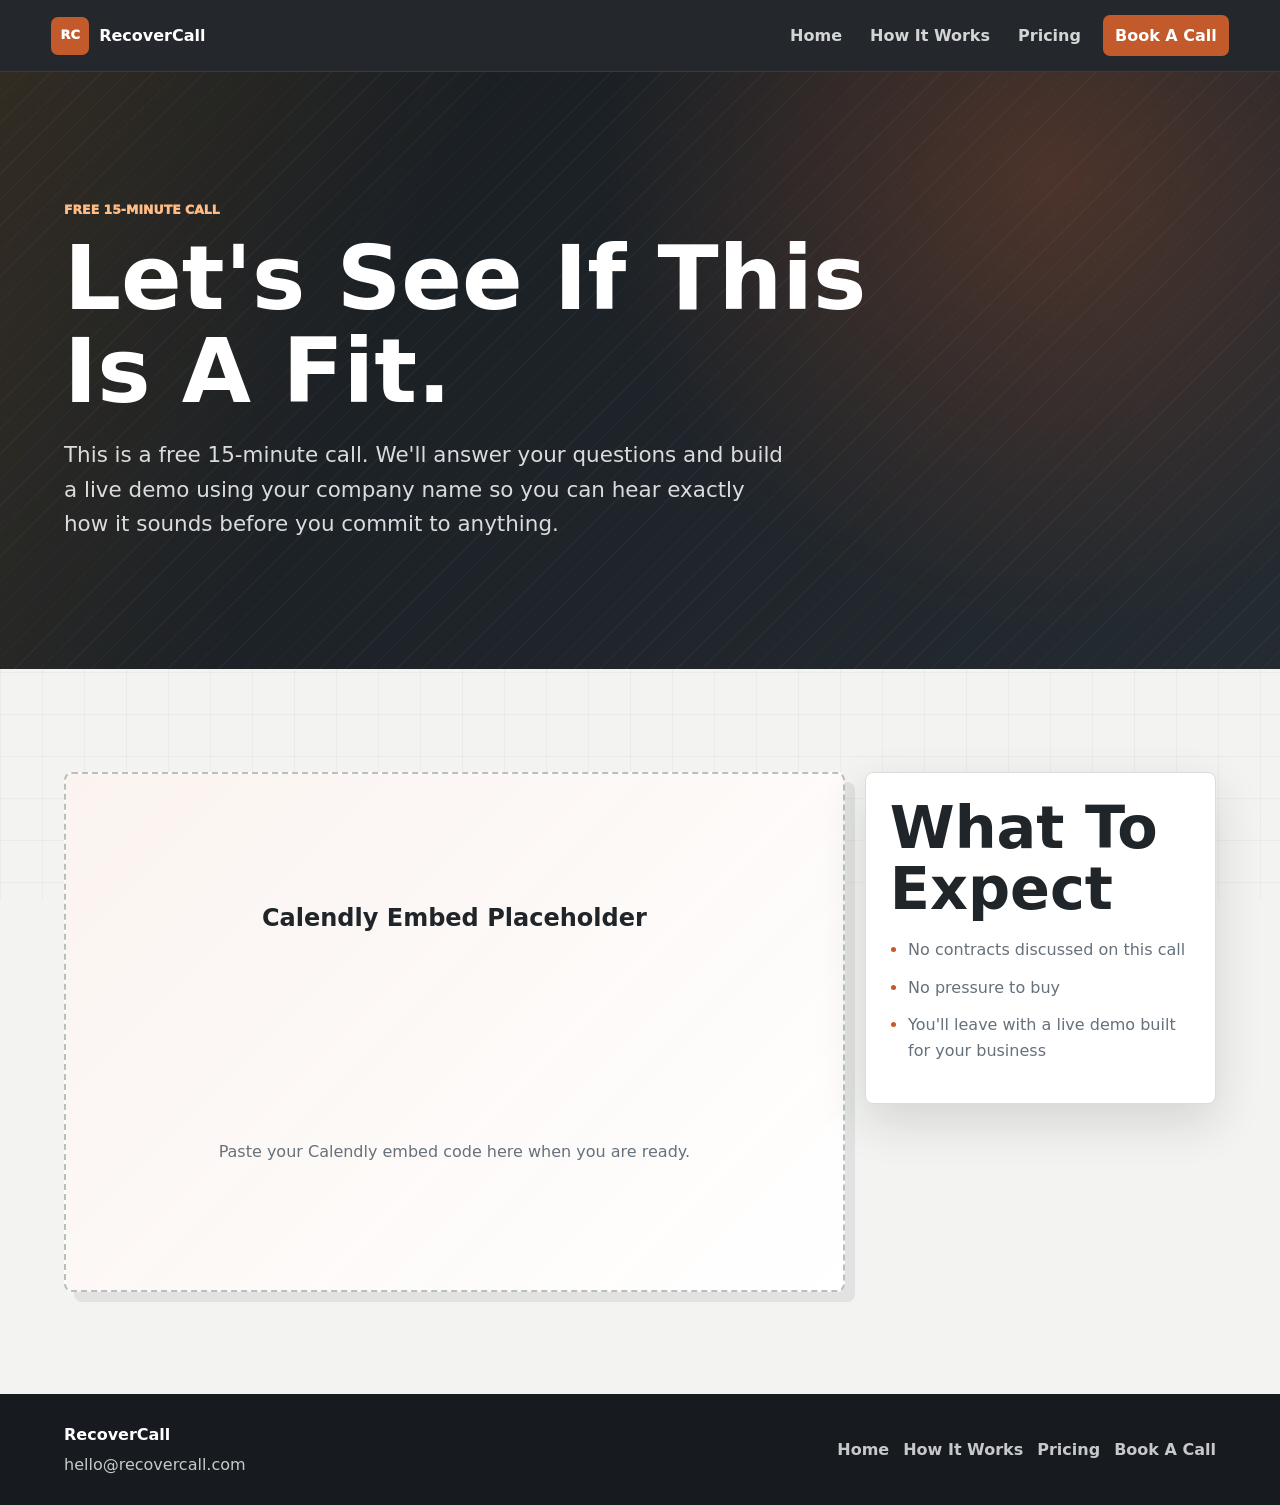
==== book-a-call.html @ a816d2b3 "Add files via upload" ====
<!doctype html>
<html lang="en">
  <head>
    <meta charset="utf-8" />
    <meta name="viewport" content="width=device-width, initial-scale=1" />
    <title>Book A Call | RecoverCall</title>
    <meta
      name="description"
      content="Book a free 15-minute call with RecoverCall and hear a live demo for your HVAC company."
    />
    <link rel="stylesheet" href="styles.css" />
  </head>
  <body>
    <header class="site-header">
      <a class="brand" href="index.html" aria-label="RecoverCall home">
        <span class="brand-mark">RC</span>
        <span>RecoverCall</span>
      </a>
      <button class="menu-toggle" type="button" aria-expanded="false" aria-controls="site-nav">
        <span class="sr-only">Toggle navigation</span>
        <span></span>
        <span></span>
        <span></span>
      </button>
      <nav id="site-nav" class="site-nav" aria-label="Primary navigation">
        <a href="index.html">Home</a>
        <a href="how-it-works.html">How It Works</a>
        <a href="pricing.html">Pricing</a>
        <a class="nav-cta" href="book-a-call.html">Book A Call</a>
      </nav>
    </header>

    <main>
      <section class="page-hero dark-section">
        <p class="eyebrow">Free 15-minute call</p>
        <h1>Let's See If This Is A Fit.</h1>
        <p class="lead">
          This is a free 15-minute call. We'll answer your questions and build a
          live demo using your company name so you can hear exactly how it sounds
          before you commit to anything.
        </p>
      </section>

      <section class="section booking-layout">
        <div class="calendar-placeholder">
          <!-- REPLACE WITH CALENDLY EMBED CODE -->
          <strong>Calendly Embed Placeholder</strong>
          <p>Paste your Calendly embed code here when you are ready.</p>
        </div>
        <aside class="call-notes">
          <h2>What To Expect</h2>
          <ul class="check-list">
            <li>No contracts discussed on this call</li>
            <li>No pressure to buy</li>
            <li>You'll leave with a live demo built for your business</li>
          </ul>
        </aside>
      </section>
    </main>

    <footer class="site-footer">
      <div>
        <strong>RecoverCall</strong>
        <p>hello@recovercall.com</p>
      </div>
      <nav aria-label="Footer navigation">
        <a href="index.html">Home</a>
        <a href="how-it-works.html">How It Works</a>
        <a href="pricing.html">Pricing</a>
        <a href="book-a-call.html">Book A Call</a>
      </nav>
    </footer>
    <script src="script.js"></script>
  </body>
</html>
---- styles.css ----
:root {
  color-scheme: light;
  --charcoal: #171b1f;
  --slate: #242b31;
  --ink: #20252a;
  --muted: #66717b;
  --paper: #f3f4f2;
  --panel: #ffffff;
  --line: #d9ddd8;
  --accent: #c25a2c;
  --accent-dark: #9f4520;
  --amber: #f3a33a;
  --success: #2f6f5e;
  --shadow: 0 18px 48px rgba(23, 27, 31, 0.14);
  --hard-shadow: 10px 10px 0 rgba(23, 27, 31, 0.08);
}

* {
  box-sizing: border-box;
}

html {
  scroll-behavior: smooth;
}

body {
  margin: 0;
  color: var(--ink);
  background: var(--paper);
  font-family:
    Inter, ui-sans-serif, system-ui, -apple-system, BlinkMacSystemFont, "Segoe UI",
    sans-serif;
  line-height: 1.6;
}

body::before {
  position: fixed;
  inset: 0;
  z-index: -1;
  pointer-events: none;
  content: "";
  background-image:
    linear-gradient(rgba(23, 27, 31, 0.035) 1px, transparent 1px),
    linear-gradient(90deg, rgba(23, 27, 31, 0.035) 1px, transparent 1px);
  background-size: 42px 42px;
}

a {
  color: inherit;
  text-decoration: none;
}

p,
h1,
h2,
h3,
li,
summary {
  overflow-wrap: anywhere;
}

h1,
h2,
h3 {
  margin: 0;
  line-height: 1.04;
  letter-spacing: 0;
}

h1 {
  max-width: 980px;
  font-size: clamp(2.7rem, 7vw, 5.9rem);
}

h2 {
  max-width: 850px;
  font-size: clamp(2rem, 4.6vw, 4rem);
}

h3 {
  font-size: 1.24rem;
}

p {
  margin: 0;
}

ul {
  padding-left: 1.15rem;
}

li + li {
  margin-top: 0.55rem;
}

.site-header {
  position: fixed;
  top: 0;
  left: 0;
  right: 0;
  z-index: 50;
  display: flex;
  align-items: center;
  justify-content: space-between;
  gap: 22px;
  min-height: 72px;
  padding: 14px clamp(18px, 4vw, 56px);
  color: #fff;
  background: rgba(23, 27, 31, 0.94);
  border-bottom: 1px solid rgba(255, 255, 255, 0.09);
  backdrop-filter: blur(14px);
}

.brand,
.site-nav,
.button-row,
.site-footer nav {
  display: flex;
  align-items: center;
}

.brand {
  flex: 0 0 auto;
  gap: 10px;
  font-weight: 900;
}

.brand-mark {
  display: grid;
  width: 38px;
  height: 38px;
  place-items: center;
  color: #fff;
  background: var(--accent);
  border-radius: 7px;
  font-size: 0.8rem;
  font-weight: 950;
}

.site-nav {
  gap: 4px;
}

.site-nav a {
  min-height: 40px;
  padding: 8px 12px;
  border-radius: 7px;
  color: rgba(255, 255, 255, 0.8);
  font-weight: 800;
}

.site-nav a:hover,
.site-nav a:focus-visible {
  color: #fff;
  background: rgba(255, 255, 255, 0.1);
}

.site-nav .nav-cta {
  margin-left: 6px;
  color: #fff;
  background: var(--accent);
}

.site-nav .nav-cta:hover,
.site-nav .nav-cta:focus-visible {
  background: var(--accent-dark);
}

.menu-toggle {
  display: none;
  width: 44px;
  height: 44px;
  padding: 9px;
  border: 1px solid rgba(255, 255, 255, 0.18);
  border-radius: 7px;
  background: rgba(255, 255, 255, 0.06);
}

.menu-toggle span:not(.sr-only) {
  display: block;
  height: 2px;
  margin: 5px 0;
  background: #fff;
}

.sr-only {
  position: absolute;
  width: 1px;
  height: 1px;
  padding: 0;
  margin: -1px;
  overflow: hidden;
  clip: rect(0, 0, 0, 0);
  white-space: nowrap;
  border: 0;
}

main {
  padding-top: 72px;
}

.dark-section {
  color: #fff;
  background:
    radial-gradient(circle at 82% 18%, rgba(194, 90, 44, 0.28), transparent 28rem),
    linear-gradient(115deg, rgba(243, 163, 58, 0.12), transparent 32%),
    repeating-linear-gradient(135deg, rgba(255, 255, 255, 0.035) 0 1px, transparent 1px 18px),
    linear-gradient(135deg, var(--charcoal), var(--slate));
}

.hero {
  display: grid;
  min-height: calc(100vh - 72px);
  grid-template-columns: minmax(0, 1.04fr) minmax(320px, 0.72fr);
  gap: clamp(32px, 6vw, 76px);
  align-items: center;
  padding: clamp(58px, 8vw, 110px) clamp(18px, 5vw, 72px);
}

.page-hero {
  padding: clamp(70px, 10vw, 128px) clamp(18px, 5vw, 72px);
}

.page-hero h1 {
  max-width: 900px;
}

.hero-copy,
.page-hero {
  position: relative;
}

.eyebrow {
  margin: 0 0 12px;
  color: var(--accent);
  font-size: 0.78rem;
  font-weight: 950;
  letter-spacing: 0;
  text-transform: uppercase;
}

.dark-section .eyebrow {
  color: #ffbc86;
}

.lead {
  max-width: 720px;
  margin-top: 20px;
  color: rgba(255, 255, 255, 0.84);
  font-size: clamp(1.08rem, 2vw, 1.34rem);
}

.trust-strip {
  display: flex;
  flex-wrap: wrap;
  gap: 8px;
  margin-top: 24px;
}

.trust-strip span {
  display: inline-flex;
  min-height: 34px;
  align-items: center;
  padding: 6px 10px;
  color: #fff;
  border: 1px solid rgba(255, 255, 255, 0.16);
  border-radius: 7px;
  background: rgba(255, 255, 255, 0.08);
  font-size: 0.88rem;
  font-weight: 850;
}

.button-row {
  flex-wrap: wrap;
  gap: 12px;
  margin-top: 32px;
}

.button {
  display: inline-flex;
  min-height: 50px;
  align-items: center;
  justify-content: center;
  padding: 12px 18px;
  border: 1px solid transparent;
  border-radius: 7px;
  font-weight: 950;
  text-align: center;
}

.button.primary {
  color: #fff;
  background: var(--accent);
}

.button.primary:hover,
.button.primary:focus-visible {
  background: var(--accent-dark);
}

.button.secondary {
  color: #fff;
  border-color: rgba(255, 255, 255, 0.34);
  background: rgba(255, 255, 255, 0.08);
}

.button.secondary:hover,
.button.secondary:focus-visible {
  background: rgba(255, 255, 255, 0.15);
}

.hero-panel {
  position: relative;
  display: grid;
  gap: 14px;
  padding: clamp(18px, 3vw, 28px);
  border: 1px solid rgba(255, 255, 255, 0.18);
  border-radius: 8px;
  background:
    linear-gradient(135deg, rgba(255, 255, 255, 0.12), rgba(255, 255, 255, 0.02)),
    repeating-linear-gradient(90deg, rgba(255, 255, 255, 0.055) 0 1px, transparent 1px 42px);
  box-shadow: 0 24px 70px rgba(0, 0, 0, 0.28);
}

.hero-panel::before {
  position: absolute;
  inset: -10px 18px auto;
  height: 10px;
  content: "";
  border-radius: 8px 8px 0 0;
  background: var(--accent);
}

.panel-label {
  display: inline-flex;
  width: fit-content;
  min-height: 32px;
  align-items: center;
  padding: 5px 9px;
  color: #21160f;
  background: var(--amber);
  border-radius: 7px;
  font-size: 0.78rem;
  font-weight: 950;
  text-transform: uppercase;
}

.phone-card,
.dispatch-card {
  padding: 18px;
  border: 1px solid rgba(255, 255, 255, 0.12);
  border-radius: 8px;
  background: rgba(255, 255, 255, 0.08);
}

.phone-card {
  display: grid;
  grid-template-columns: auto 1fr;
  gap: 3px 12px;
  align-items: center;
}

.phone-card p,
.dispatch-card p {
  color: rgba(255, 255, 255, 0.72);
  font-weight: 800;
}

.phone-card strong,
.dispatch-card strong {
  grid-column: 2;
  font-size: 1.35rem;
}

.phone-card.active {
  border-color: rgba(243, 163, 58, 0.5);
  background: rgba(194, 90, 44, 0.18);
}

.status-dot {
  width: 12px;
  height: 12px;
  border-radius: 99px;
  background: var(--amber);
}

.arrow-line {
  width: 3px;
  height: 36px;
  margin-left: 24px;
  background: var(--accent);
}

.dispatch-card strong {
  display: block;
  margin-top: 8px;
}

.dispatch-card {
  border-color: rgba(255, 255, 255, 0.22);
  background: rgba(47, 111, 94, 0.28);
}

.section {
  padding: clamp(58px, 8vw, 104px) clamp(18px, 5vw, 72px);
}

.light-section {
  background: #fff;
}

.section-heading,
.section-copy {
  margin-bottom: 30px;
}

.section-copy p {
  max-width: 820px;
  margin-top: 16px;
  color: var(--muted);
  font-size: 1.08rem;
}

.problem-section {
  display: grid;
  grid-template-columns: minmax(0, 1fr) minmax(250px, 0.42fr) minmax(300px, 0.56fr);
  gap: clamp(28px, 5vw, 64px);
  align-items: start;
}

.loss-meter {
  padding: 24px;
  border: 2px solid var(--charcoal);
  border-radius: 8px;
  background: #fff;
  box-shadow: var(--hard-shadow);
}

.loss-meter span {
  display: inline-flex;
  min-height: 30px;
  align-items: center;
  padding: 4px 8px;
  color: #fff;
  background: var(--charcoal);
  border-radius: 6px;
  font-size: 0.76rem;
  font-weight: 950;
  text-transform: uppercase;
}

.loss-meter strong {
  display: block;
  margin-top: 34px;
  color: var(--ink);
  font-size: 1.45rem;
  line-height: 1.1;
}

.loss-meter p {
  margin-top: 12px;
  color: var(--accent);
  font-size: 1.8rem;
  font-weight: 950;
  line-height: 1.05;
}

.stats-grid,
.three-grid,
.steps-grid,
.pricing-grid,
.two-column-list {
  display: grid;
  gap: 16px;
}

.stats-grid {
  grid-template-columns: 1fr;
}

.stat-card,
.feature-card,
.quote-card,
.pricing-card,
.step-card,
.call-notes {
  border: 1px solid var(--line);
  border-radius: 8px;
  background: var(--panel);
  box-shadow: var(--shadow);
}

.feature-card,
.pricing-card,
.quote-card,
.step-card {
  position: relative;
  overflow: hidden;
}

.feature-card::before,
.pricing-card::before,
.quote-card::before,
.step-card::before {
  position: absolute;
  top: 0;
  left: 0;
  right: 0;
  height: 5px;
  content: "";
  background: linear-gradient(90deg, var(--accent), var(--amber));
}

.stat-card {
  padding: 22px;
  background:
    linear-gradient(135deg, rgba(194, 90, 44, 0.08), transparent 52%),
    #fff;
}

.stat-card strong {
  display: block;
  color: var(--accent);
  font-size: clamp(2rem, 4vw, 3rem);
  line-height: 1;
}

.stat-card span {
  display: block;
  margin-top: 8px;
  color: var(--muted);
  font-weight: 800;
}

.three-grid {
  grid-template-columns: repeat(3, minmax(0, 1fr));
}

.feature-card,
.quote-card,
.pricing-card {
  padding: 24px;
}

.feature-card {
  min-height: 330px;
}

.feature-card span {
  display: inline-block;
  margin-bottom: 54px;
  color: var(--accent);
  font-weight: 950;
}

.feature-card p,
.quote-card p,
.pricing-card p,
.timeline-item p,
.two-column-list p,
.call-notes li,
.faq-list p {
  margin-top: 12px;
  color: var(--muted);
}

.steps-grid {
  grid-template-columns: repeat(4, minmax(0, 1fr));
}

.step-card {
  min-height: 210px;
  padding: 22px;
}

.step-card span,
.timeline-item span {
  display: grid;
  width: 42px;
  height: 42px;
  place-items: center;
  color: #fff;
  background: var(--accent);
  border-radius: 7px;
  font-weight: 950;
}

.step-card p {
  margin-top: 42px;
  color: var(--ink);
  font-weight: 800;
}

.section-button {
  margin-top: 26px;
}

.stars {
  color: var(--amber);
  font-size: 1rem;
  letter-spacing: 0;
}

.quote-card strong {
  display: block;
  margin-top: 20px;
}

.quote-card span {
  display: block;
  color: var(--muted);
}

.pricing-grid {
  grid-template-columns: repeat(3, minmax(0, 1fr));
  align-items: start;
}

.pricing-grid.two-up {
  grid-template-columns: repeat(2, minmax(0, 1fr));
}

.pricing-card {
  position: relative;
}

.pricing-card.popular {
  border: 2px solid var(--accent);
  box-shadow: 0 22px 60px rgba(194, 90, 44, 0.18);
}

.badge {
  display: inline-flex;
  min-height: 32px;
  align-items: center;
  padding: 6px 10px;
  margin-bottom: 14px;
  color: #fff;
  background: var(--success);
  border-radius: 7px;
  font-size: 0.78rem;
  font-weight: 950;
  text-transform: uppercase;
}

.price {
  margin-top: 18px;
}

.price span {
  display: block;
  color: var(--ink);
  font-size: clamp(2.4rem, 5vw, 4.2rem);
  font-weight: 950;
  line-height: 1;
}

.monthly {
  color: var(--accent);
  font-size: 1.32rem;
  font-weight: 950;
}

.pricing-card ul {
  margin: 22px 0 24px;
  color: var(--ink);
  font-weight: 700;
}

.guarantee {
  position: relative;
  overflow: hidden;
  text-align: center;
}

.guarantee::after {
  position: absolute;
  right: clamp(18px, 5vw, 72px);
  bottom: 24px;
  width: min(260px, 38vw);
  height: 70px;
  content: "GUARANTEE";
  color: rgba(255, 255, 255, 0.08);
  font-size: clamp(2rem, 5vw, 4rem);
  font-weight: 950;
}

.guarantee h2,
.guarantee p,
.final-cta h2,
.final-cta p {
  margin-left: auto;
  margin-right: auto;
}

.guarantee p {
  max-width: 820px;
  margin-top: 20px;
  color: rgba(255, 255, 255, 0.83);
  font-size: 1.16rem;
}

.final-cta {
  text-align: center;
}

.final-cta p {
  max-width: 760px;
  margin-top: 18px;
  color: var(--muted);
  font-size: 1.12rem;
}

.final-cta .button {
  margin-top: 28px;
}

.final-cta small {
  display: block;
  margin-top: 14px;
  color: var(--muted);
  font-weight: 800;
}

.timeline {
  display: grid;
  gap: 0;
  max-width: 980px;
}

.timeline-item {
  position: relative;
  display: grid;
  grid-template-columns: 60px minmax(0, 1fr);
  gap: 18px;
  padding-bottom: 34px;
}

.timeline-item > div {
  padding: 2px 0 0;
}

.timeline-item::before {
  position: absolute;
  top: 48px;
  bottom: 0;
  left: 20px;
  width: 2px;
  content: "";
  background: var(--line);
}

.timeline-item:last-child::before {
  display: none;
}

.timeline-item h2 {
  font-size: clamp(1.65rem, 3.2vw, 2.7rem);
}

.timeline.compact .timeline-item h3 {
  margin-top: 6px;
}

.two-column-list {
  grid-template-columns: repeat(2, minmax(0, 1fr));
}

.two-column-list > div {
  padding: 24px;
  border-left: 4px solid var(--accent);
  background: var(--panel);
}

.faq-list {
  display: grid;
  gap: 12px;
  max-width: 960px;
}

.faq-list details {
  padding: 20px 22px;
  border: 1px solid var(--line);
  border-radius: 8px;
  background: var(--panel);
}

.faq-list summary {
  cursor: pointer;
  color: var(--ink);
  font-weight: 950;
}

.booking-layout {
  display: grid;
  grid-template-columns: minmax(0, 1fr) minmax(280px, 0.45fr);
  gap: 20px;
  align-items: start;
}

.calendar-placeholder {
  display: grid;
  min-height: 520px;
  place-items: center;
  padding: 28px;
  border: 2px dashed #b9c0bb;
  border-radius: 8px;
  background:
    linear-gradient(135deg, rgba(194, 90, 44, 0.07), transparent),
    #fff;
  text-align: center;
  box-shadow: var(--hard-shadow);
}

.calendar-placeholder strong {
  display: block;
  color: var(--ink);
  font-size: 1.5rem;
}

.calendar-placeholder p {
  margin-top: 8px;
  color: var(--muted);
}

.call-notes {
  padding: 24px;
}

.check-list {
  margin-top: 18px;
}

.check-list li::marker {
  color: var(--accent);
}

.site-footer {
  display: flex;
  justify-content: space-between;
  gap: 24px;
  padding: 28px clamp(18px, 5vw, 72px);
  color: rgba(255, 255, 255, 0.76);
  background: var(--charcoal);
}

.site-footer strong {
  color: #fff;
}

.site-footer p {
  margin-top: 4px;
}

.site-footer nav {
  flex-wrap: wrap;
  justify-content: flex-end;
  gap: 14px;
}

.site-footer a {
  font-weight: 800;
}

.site-footer a:hover,
.site-footer a:focus-visible {
  color: #fff;
}

@media (max-width: 980px) {
  .hero,
  .problem-section,
  .booking-layout {
    grid-template-columns: 1fr;
  }

  .three-grid,
  .steps-grid,
  .pricing-grid,
  .pricing-grid.two-up,
  .two-column-list {
    grid-template-columns: repeat(2, minmax(0, 1fr));
  }
}

@media (max-width: 760px) {
  .site-header {
    flex-wrap: wrap;
  }

  .menu-toggle {
    display: block;
  }

  .site-nav {
    display: none;
    width: 100%;
    flex-direction: column;
    align-items: stretch;
    padding-top: 8px;
  }

  .site-nav.is-open {
    display: flex;
  }

  .site-nav a,
  .site-nav .nav-cta {
    margin-left: 0;
    background: rgba(255, 255, 255, 0.08);
  }

  h1 {
    font-size: clamp(2.45rem, 13vw, 4.4rem);
  }

  .hero {
    min-height: auto;
  }

  .hero-panel {
    order: -1;
  }

  .three-grid,
  .steps-grid,
  .pricing-grid,
  .pricing-grid.two-up,
  .two-column-list {
    grid-template-columns: 1fr;
  }

  .step-card {
    min-height: 180px;
  }

  .step-card p {
    margin-top: 28px;
  }

  .timeline-item {
    grid-template-columns: 50px minmax(0, 1fr);
    gap: 12px;
  }

  .site-footer {
    flex-direction: column;
  }

  .site-footer nav {
    justify-content: flex-start;
  }
}
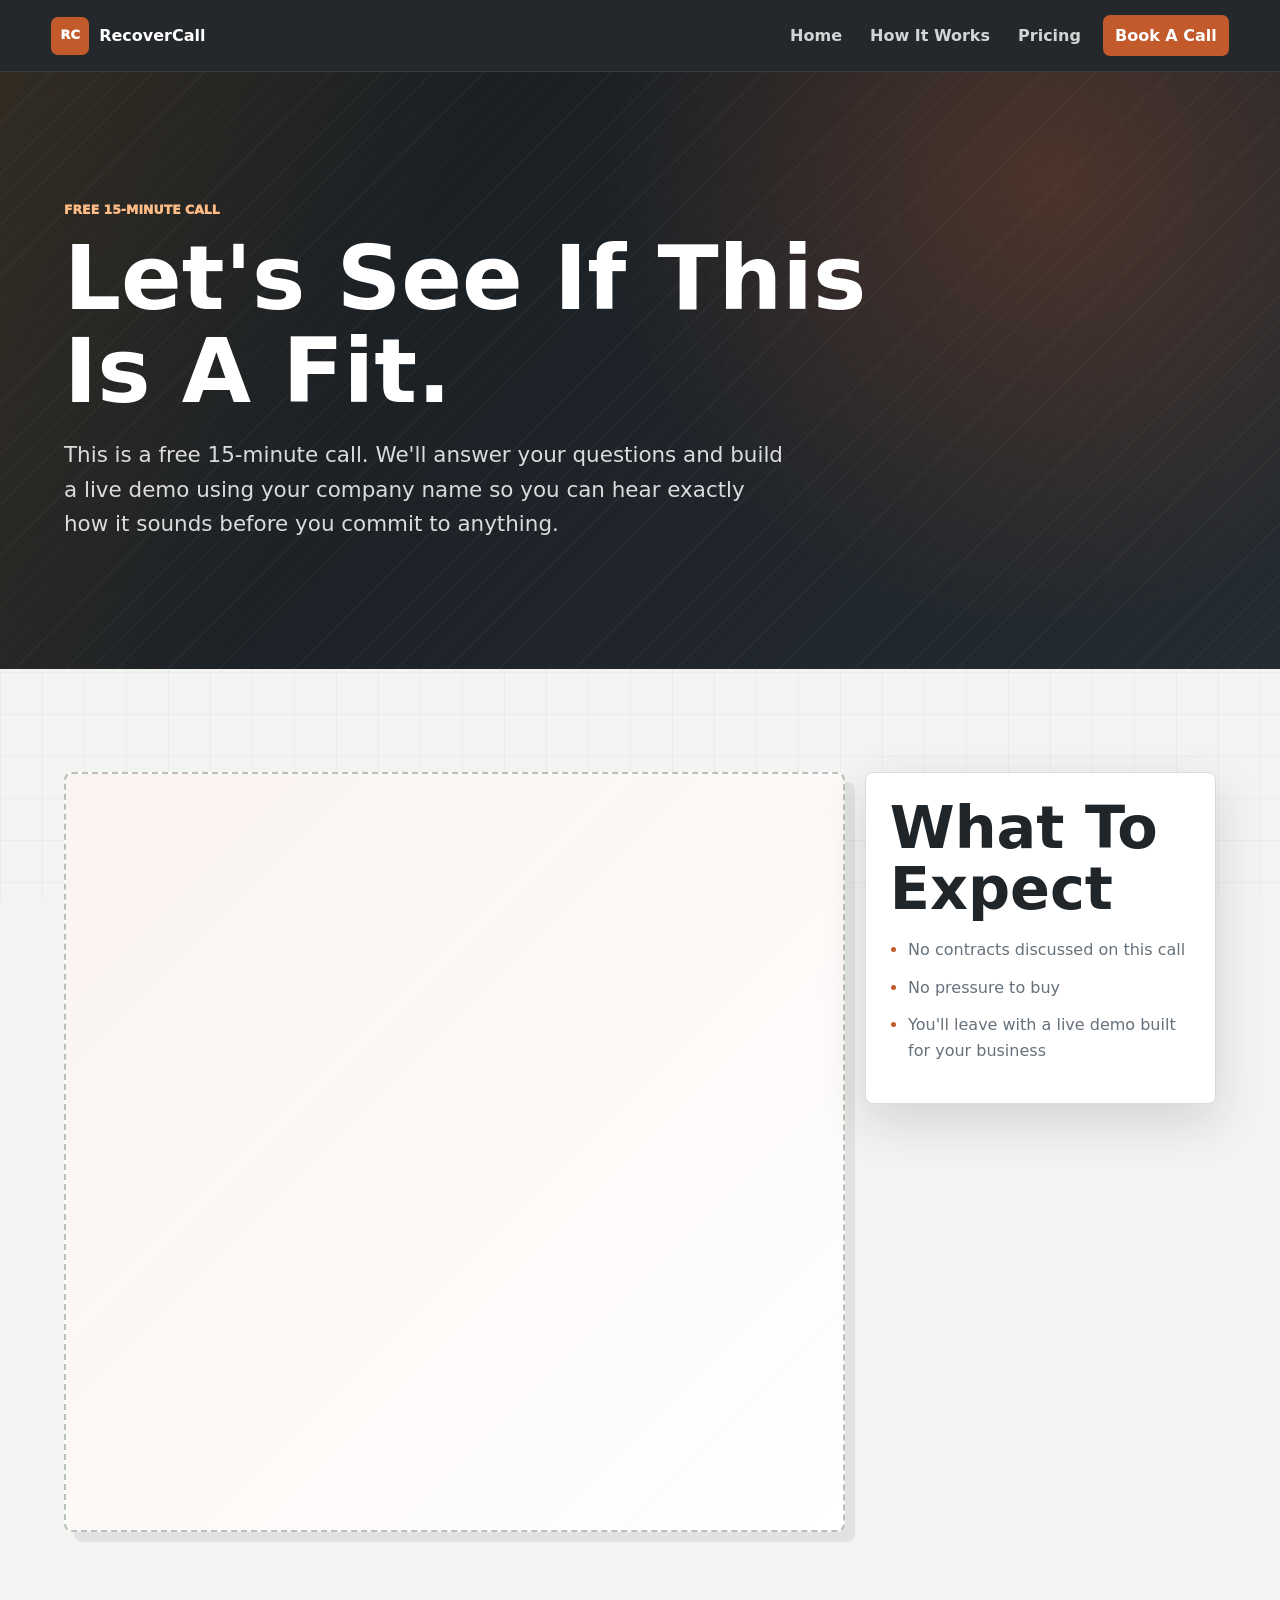
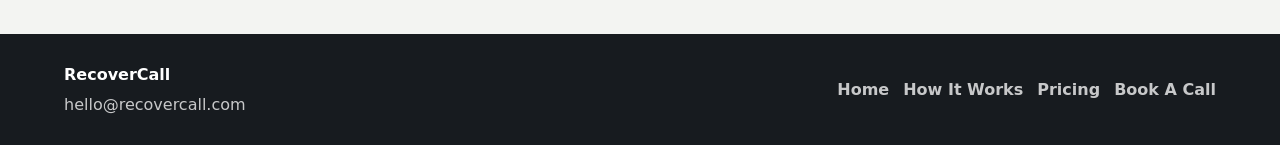
==== commit dde2a49d: "Update book-a-call.html" ====
--- a/book-a-call.html
+++ b/book-a-call.html
@@ -8,6 +8,7 @@
       name="description"
       content="Book a free 15-minute call with RecoverCall and hear a live demo for your HVAC company."
     />
+    <link href="https://assets.calendly.com/assets/external/widget.css" rel="stylesheet" />
     <link rel="stylesheet" href="styles.css" />
   </head>
   <body>
@@ -44,8 +45,11 @@
       <section class="section booking-layout">
         <div class="calendar-placeholder">
           <!-- REPLACE WITH CALENDLY EMBED CODE -->
-          <strong>Calendly Embed Placeholder</strong>
-          <p>Paste your Calendly embed code here when you are ready.</p>
+          <div
+            class="calendly-inline-widget"
+            data-url="https://calendly.com/zack-173/30min"
+            style="min-width: 320px; height: 700px;"
+          ></div>
         </div>
         <aside class="call-notes">
           <h2>What To Expect</h2>
@@ -70,6 +74,7 @@
         <a href="book-a-call.html">Book A Call</a>
       </nav>
     </footer>
+    <script src="https://assets.calendly.com/assets/external/widget.js" async></script>
     <script src="script.js"></script>
   </body>
 </html>
